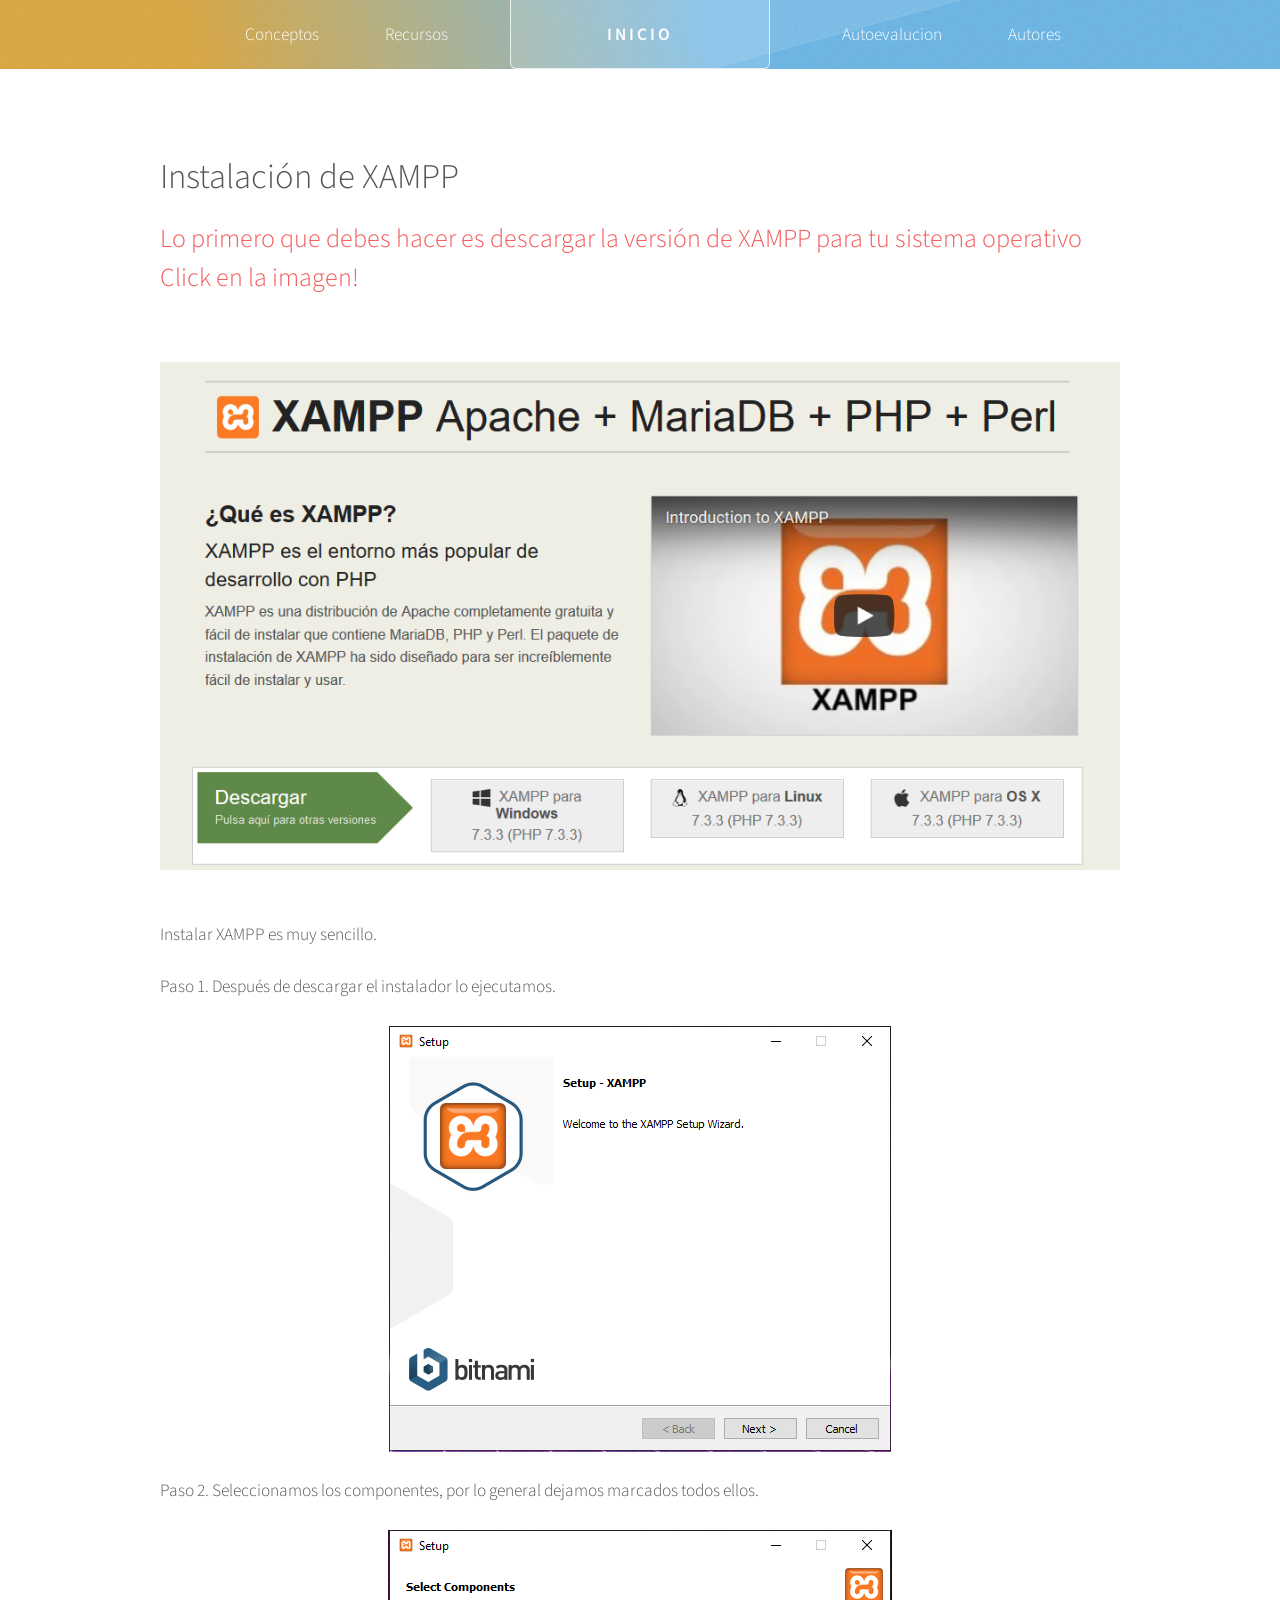
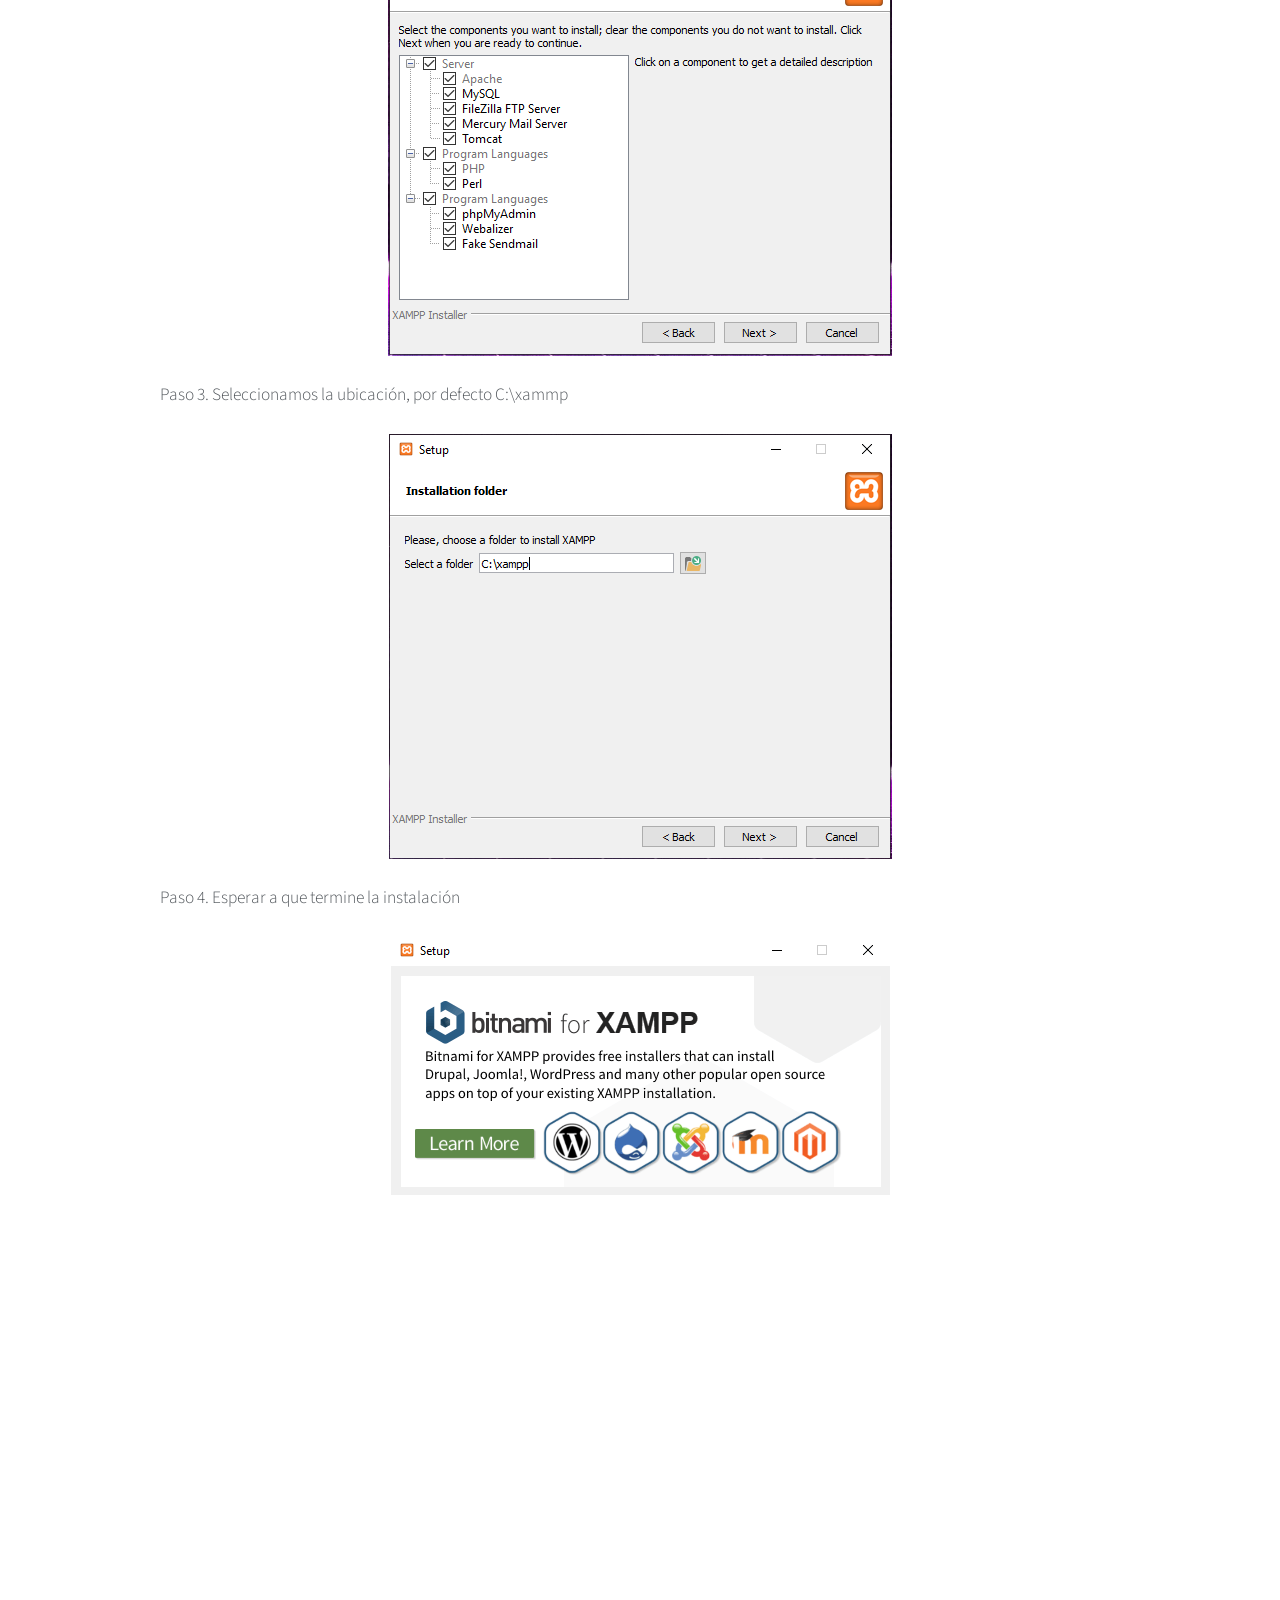
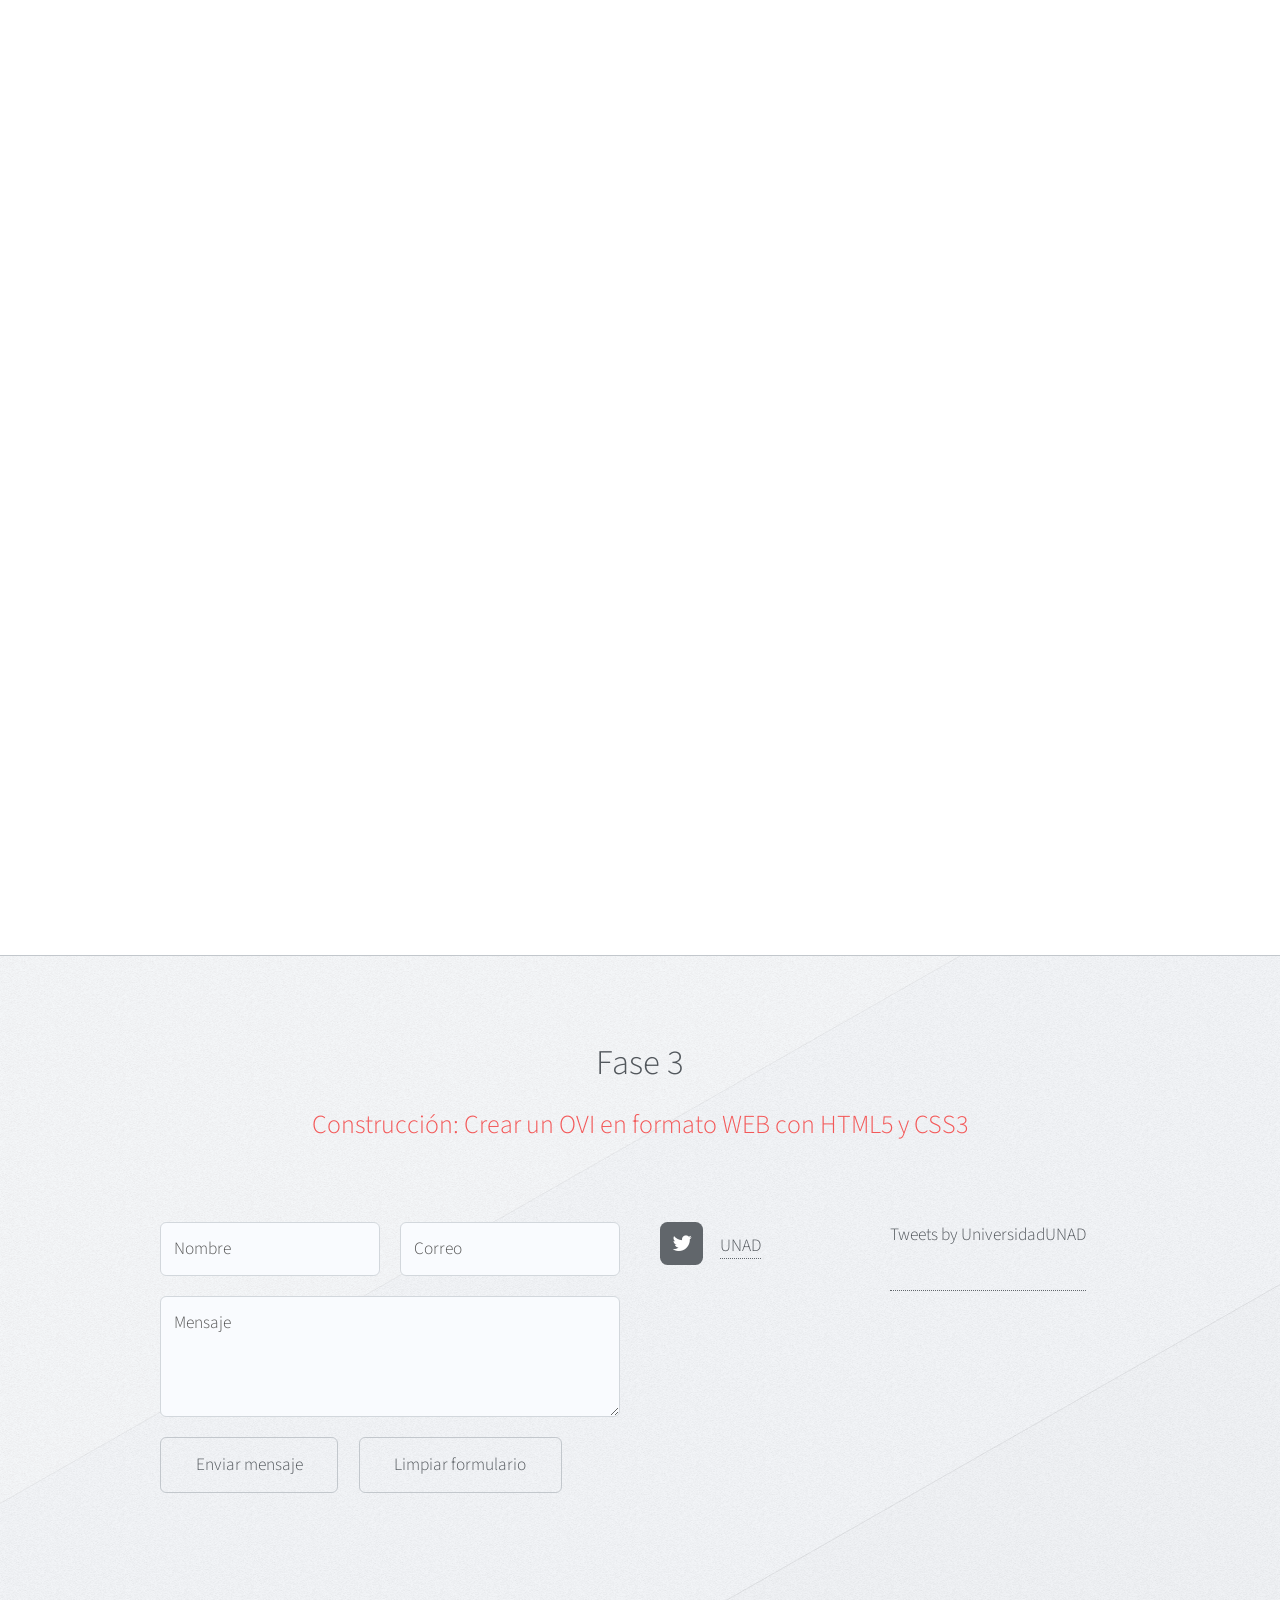
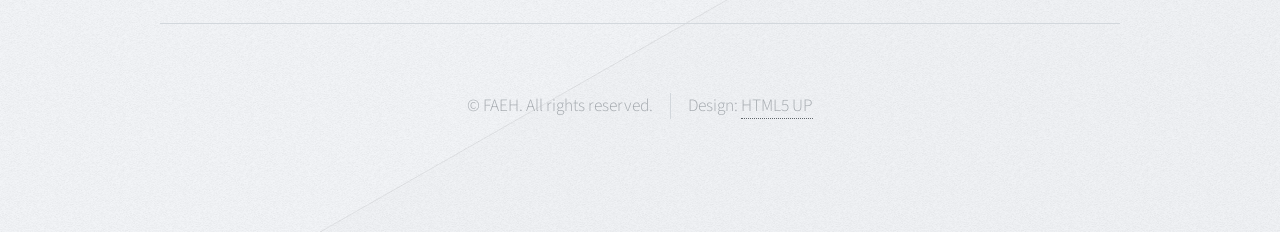
==== actividad1.html @ 6364b1f1 "Initial commit" ====
<!DOCTYPE HTML>
<!--
	Telephasic by HTML5 UP
	html5up.net | @ajlkn
	Free for personal and commercial use under the CCA 3.0 license (html5up.net/license)
-->
<html>
	<head>
		<title>OVI 204035 Programación web 1</title>
		<meta charset="utf-8" />
		<meta name="viewport" content="width=device-width, initial-scale=1, user-scalable=no" />
		<link rel="stylesheet" href="assets/css/main.css" />
	</head>
	<body class="no-sidebar is-preload">
		<div id="page-wrapper">

			<!-- Header -->
				<div id="header-wrapper">
			<div id="header" class="container">

						<!-- Logo -->
							<h1 id="logo"><a href="index.html">INICIO</a></h1>

						<!-- Nav -->
							<nav id="nav">
								<ul>
									<li>
										<a href="#">Conceptos</a>
										<ul>
											<li><a href="git.html">¿Qué es Git?</a></li>
											<li><a href="mysql.html">¿Que es MySQL?</a></li>											
											<li><a href="html5.html">¿Que es HTML5?</a></li>
											<li><a href="xampp.html">¿Que es XAMPP?</a></li>											
											<li><a href="apache.html">¿Que es APACHE?</a></li>
										</ul>
									</li>
									<li>
										<a href="#">Recursos</a>
										<ul>
											<li><a href="actividad1.html">Instalación y prueba de XAMPP</a></li>
											<li><a href="actividad2.html">Crear una base de datos</a></li>
											<li><a href="actividad3.html">Formulario HTML y CRUD</a></li>
										</ul>
									</li>									
									<li class="break">
										<a href="#">Autoevalucion</a>
									</li>							
									<li><a href="autores.html">Autores</a></li>
								</ul>
							</nav>

					</div>
				</div>


			<!-- Main -->
				<div class="wrapper">
					<div class="container" id="main">

						<!-- Content -->
							<article id="content">
								<header>
									<h2>Instalación de XAMPP</h2>
									<p>Lo primero que debes hacer es descargar la versión de XAMPP para tu sistema operativo<br>
									  Click en la imagen!
									</p>
								</header>
								<a target='_blank' href="https://www.apachefriends.org/es/download.html" class="image featured"><img src="images/descargaxampp.png" alt="" /></a>
								<p>Instalar XAMPP es muy sencillo.</p>
								<p>Paso 1. Después de descargar el instalador lo ejecutamos.</p>
								<img style="display:block; margin:auto" src="images/x1.PNG" alt="" /><br>
								<p>Paso 2. Seleccionamos los componentes, por lo general dejamos marcados todos ellos.</p>
								<img style="display:block; margin:auto" src="images/x2.PNG" alt="" /><br>
								<p>Paso 3. Seleccionamos la ubicación, por defecto C:\xammp</p>
								<img style="display:block; margin:auto" src="images/x3.PNG" alt="" /><br>
								<p>Paso 4. Esperar a que termine la instalación</p>
								<img style="display:block; margin:auto" src="images/x4.PNG" alt="" /><br>
								<p>Al terminar la instalación tendremos una consola así</p>
								<img style="display:block; margin:auto" src="images/x5.PNG" alt="" /><br>
								<p>Para poder realizar una prueba, debemos inciar los servicios Apache y MySQL, haciendo clic en el botón star</p>	
								<img style="display:block; margin:auto" src="images/x6.PNG" alt="" /><br>
								<p>En caso de que no inicien los servicios, deberas cambiar los puestos por defecto,
								haz clic <a target='_blank' href="https://www.jsolucioncreativa.com/disenoweb-internet/cambiar-los-puertos-de-apache-y-mysql-en-xampp-correctamente/">AQUI</a> para encontrar una guia!
								</p>
								<p>Cuando ya tengas los servicios iniciados simplemente ve a estas URLs en tu navegador para realizar una prueba...</p>
								<p>Revisa el <a target='_blank' href="http://localhost/dashboard/">Dashboard!</a></p>
								<p>Gestiona MySQL con <a target='_blank' href="http://localhost/phpmyadmin/">phpMyAdmin</a>
								<p>Si puedes entrar a los enlaces correctamente, FELICITACIONES!!! has instalado correctamente XAMPP</p>
								<h2>nos vemos en la <a href="actividad2.html">Actividad 2</a></h2>
																
							</article>				
					</div>
				</div>

			<!-- Footer -->
			<div id="footer-wrapper">
					<div id="footer" class="container">
						<header class="major">
							<h2>Fase 3</h2>
							<p>Construcción: Crear un OVI en formato WEB con HTML5 y CSS3</p>
						</header>
						<div class="row">
							<section class="col-6 col-12-narrower">
								<form method="post" action="#">
									<div class="row gtr-50">
										<div class="col-6 col-12-mobile">
											<input name="name" placeholder="Nombre" type="text" />
										</div>
										<div class="col-6 col-12-mobile">
											<input name="email" placeholder="Correo" type="text" />
										</div>
										<div class="col-12">
											<textarea name="message" placeholder="Mensaje"></textarea>
										</div>
										<div class="col-12">
											<ul class="actions">
												<li><input type="submit" value="Enviar mensaje" /></li>
												<li><input type="reset" value="Limpiar formulario" /></li>
											</ul>
										</div>
									</div>
								</form>
							</section>
							<section class="col-6 col-12-narrower">
								<div class="row gtr-0">
									<ul class="divided icons col-6 col-12-mobile">
										<li class="icon fa-twitter"><a target='_blank' href="https://twitter.com/UniversidadUNAD"><span class="extra">twitter.com/</span>UNAD</a></li>										
									</ul>
								<a class="twitter-timeline" href="https://twitter.com/UniversidadUNAD?ref_src=twsrc%5Etfw" height="300px">Tweets by UniversidadUNAD</a><script async src="https://platform.twitter.com/widgets.js" charset="utf-8"></script> 										
								</div>
							</section>
						</div>
					</div>
					<div id="copyright" class="container">
						<ul class="menu">
							<li>&copy; FAEH. All rights reserved.</li><li>Design: <a href="http://html5up.net">HTML5 UP</a></li>
						</ul>
					</div>
				</div>

		</div>

		<!-- Scripts -->
			<script src="assets/js/jquery.min.js"></script>
			<script src="assets/js/jquery.dropotron.min.js"></script>
			<script src="assets/js/browser.min.js"></script>
			<script src="assets/js/breakpoints.min.js"></script>
			<script src="assets/js/util.js"></script>
			<script src="assets/js/main.js"></script>

	</body>
</html>
---- assets/css/main.css ----
@import url("font-awesome.min.css");
@import url("https://fonts.googleapis.com/css?family=Source+Sans+Pro:300,300italic,400,400italic,600");

/*
	Telephasic by HTML5 UP
	html5up.net | @ajlkn
	Free for personal and commercial use under the CCA 3.0 license (html5up.net/license)
*/

html, body, div, span, applet, object,
iframe, h1, h2, h3, h4, h5, h6, p, blockquote,
pre, a, abbr, acronym, address, big, cite,
code, del, dfn, em, img, ins, kbd, q, s, samp,
small, strike, strong, sub, sup, tt, var, b,
u, i, center, dl, dt, dd, ol, ul, li, fieldset,
form, label, legend, table, caption, tbody,
tfoot, thead, tr, th, td, article, aside,
canvas, details, embed, figure, figcaption,
footer, header, hgroup, menu, nav, output, ruby,
section, summary, time, mark, audio, video {
	margin: 0;
	padding: 0;
	border: 0;
	font-size: 100%;
	font: inherit;
	vertical-align: baseline;}

article, aside, details, figcaption, figure,
footer, header, hgroup, menu, nav, section {
	display: block;}

body {
	line-height: 1;
}

ol, ul {
	list-style: none;
}

blockquote, q {
	quotes: none;
}

	blockquote:before, blockquote:after, q:before, q:after {
		content: '';
		content: none;
	}

table {
	border-collapse: collapse;
	border-spacing: 0;
}

body {
	-webkit-text-size-adjust: none;
}

mark {
	background-color: transparent;
	color: inherit;
}

input::-moz-focus-inner {
	border: 0;
	padding: 0;
}

input, select, textarea {
	-moz-appearance: none;
	-webkit-appearance: none;
	-ms-appearance: none;
	appearance: none;
}

/* Basic */

	@-ms-viewport {
		width: device-width;
	}

	html {
		box-sizing: border-box;
	}

	*, *:before, *:after {
		box-sizing: inherit;
	}

	body {
		background: #f5f7fa;
		font-family: 'Source Sans Pro', sans-serif;
		font-weight: 300;
		color: #52575c;
		line-height: 1.75em;
		font-size: 14pt;
	}

		body.is-preload *, body.is-preload *:before, body.is-preload *:after {
			-moz-animation: none !important;
			-webkit-animation: none !important;
			-ms-animation: none !important;
			animation: none !important;
			-moz-transition: none !important;
			-webkit-transition: none !important;
			-ms-transition: none !important;
			transition: none !important;
		}

	input, textarea, select {
		font-family: 'Source Sans Pro', sans-serif;
		font-weight: 300;
		color: #52575c;
		line-height: 1.75em;
		font-size: 15pt;
	}

	h1, h2, h3, h4, h5, h6 {
		font-weight: 300;
		color: #52575c;
	}

	h1 a, h2 a, h3 a, h4 a, h5 a, h6 a {
		color: inherit;
		text-decoration: none;
	}

	h2 {
		font-size: 2em;
		line-height: 1.25em;
	}

	h3 {
		font-size: 1.5em;
		line-height: 1.5em;
	}

	a {
		-moz-transition: color 0.25s ease-in-out, border-color 0.25s ease-in-out, background-color 0.25s ease-in-out;
		-webkit-transition: color 0.25s ease-in-out, border-color 0.25s ease-in-out, background-color 0.25s ease-in-out;
		-ms-transition: color 0.25s ease-in-out, border-color 0.25s ease-in-out, background-color 0.25s ease-in-out;
		transition: color 0.25s ease-in-out, border-color 0.25s ease-in-out, background-color 0.25s ease-in-out;
		color: inherit;
		text-decoration: none;
		border-bottom: dotted 1px #62676c;
	}

		a:hover {
			color: #f35858;
			border-bottom-color: rgba(255, 255, 255, 0);
		}

	strong, b {
		font-weight: 400;
		color: #42474c;
	}

	em, i {
		font-style: italic;
	}

	sub {
		position: relative;
		top: 0.5em;
		font-size: 0.8em;
	}

	sup {
		position: relative;
		top: -0.5em;
		font-size: 0.8em;
	}

	hr {
		border: 0;
		border-top: solid 1px #c2c7cc;
	}

	blockquote {
		border-left: solid 0.5em #c2c7cc;
		padding: 1em 0 1em 2em;
		font-style: italic;
	}

	p, ul, ol, dl, table {
		margin-bottom: 1.5em;
	}

	br.clear {
		clear: both;
	}

	.features {
		margin-bottom: 1.5em;
	}

	.feature {
		text-align: center;
	}

/* Sections/Article */

	section, article {
		margin-bottom: 3em;
	}

	section > :last-child,
	article > :last-child,
	section:last-child,
	article:last-child {
		margin-bottom: 0;
	}

	.row > section, .row > article {
		margin-bottom: 0;
	}

	header {
		margin-bottom: 1.5em;
	}

		header > p {
			display: block;
			color: #f35858;
			padding: 0.75em 0 1em 0;
			font-size: 1.5em;
			line-height: 1.5em;
		}

		header.major {
			text-align: center;
		}

/* Container */

	.container {
		margin: 0 auto;
		max-width: 100%;
		width: 1200px;
	}

		@media screen and (max-width: 1280px) {

			.container {
				width: 960px;
			}

		}

		@media screen and (max-width: 1080px) {

			.container {
				width: 100%;
			}

		}

		@media screen and (max-width: 820px) {

			.container {
				width: 100%;
			}

		}

		@media screen and (max-width: 736px) {

			.container {
				width: 100%;
			}

		}

		@media screen and (max-width: 480px) {

			.container {
				width: 100%;
			}

		}

/* Row */

	.row {
		display: flex;
		flex-wrap: wrap;
		box-sizing: border-box;
		align-items: stretch;
	}

		.row > * {
			box-sizing: border-box;
		}

		.row.gtr-uniform > * > :last-child {
			margin-bottom: 0;
		}

		.row.aln-left {
			justify-content: flex-start;
		}

		.row.aln-center {
			justify-content: center;
		}

		.row.aln-right {
			justify-content: flex-end;
		}

		.row.aln-top {
			align-items: flex-start;
		}

		.row.aln-middle {
			align-items: center;
		}

		.row.aln-bottom {
			align-items: flex-end;
		}

		.row > .imp {
			order: -1;
		}

		.row > .col-1 {
			width: 8.3333333333%;
		}

		.row > .off-1 {
			margin-left: 8.3333333333%;
		}

		.row > .col-2 {
			width: 16.6666666667%;
		}

		.row > .off-2 {
			margin-left: 16.6666666667%;
		}

		.row > .col-3 {
			width: 25%;
		}

		.row > .off-3 {
			margin-left: 25%;
		}

		.row > .col-4 {
			width: 33.3333333333%;
		}

		.row > .off-4 {
			margin-left: 33.3333333333%;
		}

		.row > .col-5 {
			width: 41.6666666667%;
		}

		.row > .off-5 {
			margin-left: 41.6666666667%;
		}

		.row > .col-6 {
			width: 50%;
		}

		.row > .off-6 {
			margin-left: 50%;
		}

		.row > .col-7 {
			width: 58.3333333333%;
		}

		.row > .off-7 {
			margin-left: 58.3333333333%;
		}

		.row > .col-8 {
			width: 66.6666666667%;
		}

		.row > .off-8 {
			margin-left: 66.6666666667%;
		}

		.row > .col-9 {
			width: 75%;
		}

		.row > .off-9 {
			margin-left: 75%;
		}

		.row > .col-10 {
			width: 83.3333333333%;
		}

		.row > .off-10 {
			margin-left: 83.3333333333%;
		}

		.row > .col-11 {
			width: 91.6666666667%;
		}

		.row > .off-11 {
			margin-left: 91.6666666667%;
		}

		.row > .col-12 {
			width: 100%;
		}

		.row > .off-12 {
			margin-left: 100%;
		}

		.row.gtr-0 {
			margin-top: 0px;
			margin-left: 0px;
		}

			.row.gtr-0 > * {
				padding: 0px 0 0 0px;
			}

			.row.gtr-0.gtr-uniform {
				margin-top: 0px;
			}

				.row.gtr-0.gtr-uniform > * {
					padding-top: 0px;
				}

		.row.gtr-25 {
			margin-top: -12.5px;
			margin-left: -12.5px;
		}

			.row.gtr-25 > * {
				padding: 12.5px 0 0 12.5px;
			}

			.row.gtr-25.gtr-uniform {
				margin-top: -12.5px;
			}

				.row.gtr-25.gtr-uniform > * {
					padding-top: 12.5px;
				}

		.row.gtr-50 {
			margin-top: -25px;
			margin-left: -25px;
		}

			.row.gtr-50 > * {
				padding: 25px 0 0 25px;
			}

			.row.gtr-50.gtr-uniform {
				margin-top: -25px;
			}

				.row.gtr-50.gtr-uniform > * {
					padding-top: 25px;
				}

		.row {
			margin-top: -50px;
			margin-left: -50px;
		}

			.row > * {
				padding: 50px 0 0 50px;
			}

			.row.gtr-uniform {
				margin-top: -50px;
			}

				.row.gtr-uniform > * {
					padding-top: 50px;
				}

		.row.gtr-150 {
			margin-top: -75px;
			margin-left: -75px;
		}

			.row.gtr-150 > * {
				padding: 75px 0 0 75px;
			}

			.row.gtr-150.gtr-uniform {
				margin-top: -75px;
			}

				.row.gtr-150.gtr-uniform > * {
					padding-top: 75px;
				}

		.row.gtr-200 {
			margin-top: -100px;
			margin-left: -100px;
		}

			.row.gtr-200 > * {
				padding: 100px 0 0 100px;
			}

			.row.gtr-200.gtr-uniform {
				margin-top: -100px;
			}

				.row.gtr-200.gtr-uniform > * {
					padding-top: 100px;
				}

		@media screen and (max-width: 1280px) {

			.row {
				display: flex;
				flex-wrap: wrap;
				box-sizing: border-box;
				align-items: stretch;
			}

				.row > * {
					box-sizing: border-box;
				}

				.row.gtr-uniform > * > :last-child {
					margin-bottom: 0;
				}

				.row.aln-left {
					justify-content: flex-start;
				}

				.row.aln-center {
					justify-content: center;
				}

				.row.aln-right {
					justify-content: flex-end;
				}

				.row.aln-top {
					align-items: flex-start;
				}

				.row.aln-middle {
					align-items: center;
				}

				.row.aln-bottom {
					align-items: flex-end;
				}

				.row > .imp-normal {
					order: -1;
				}

				.row > .col-1-normal {
					width: 8.3333333333%;
				}

				.row > .off-1-normal {
					margin-left: 8.3333333333%;
				}

				.row > .col-2-normal {
					width: 16.6666666667%;
				}

				.row > .off-2-normal {
					margin-left: 16.6666666667%;
				}

				.row > .col-3-normal {
					width: 25%;
				}

				.row > .off-3-normal {
					margin-left: 25%;
				}

				.row > .col-4-normal {
					width: 33.3333333333%;
				}

				.row > .off-4-normal {
					margin-left: 33.3333333333%;
				}

				.row > .col-5-normal {
					width: 41.6666666667%;
				}

				.row > .off-5-normal {
					margin-left: 41.6666666667%;
				}

				.row > .col-6-normal {
					width: 50%;
				}

				.row > .off-6-normal {
					margin-left: 50%;
				}

				.row > .col-7-normal {
					width: 58.3333333333%;
				}

				.row > .off-7-normal {
					margin-left: 58.3333333333%;
				}

				.row > .col-8-normal {
					width: 66.6666666667%;
				}

				.row > .off-8-normal {
					margin-left: 66.6666666667%;
				}

				.row > .col-9-normal {
					width: 75%;
				}

				.row > .off-9-normal {
					margin-left: 75%;
				}

				.row > .col-10-normal {
					width: 83.3333333333%;
				}

				.row > .off-10-normal {
					margin-left: 83.3333333333%;
				}

				.row > .col-11-normal {
					width: 91.6666666667%;
				}

				.row > .off-11-normal {
					margin-left: 91.6666666667%;
				}

				.row > .col-12-normal {
					width: 100%;
				}

				.row > .off-12-normal {
					margin-left: 100%;
				}

				.row.gtr-0 {
					margin-top: 0px;
					margin-left: 0px;
				}

					.row.gtr-0 > * {
						padding: 0px 0 0 0px;
					}

					.row.gtr-0.gtr-uniform {
						margin-top: 0px;
					}

						.row.gtr-0.gtr-uniform > * {
							padding-top: 0px;
						}

				.row.gtr-25 {
					margin-top: -10px;
					margin-left: -10px;
				}

					.row.gtr-25 > * {
						padding: 10px 0 0 10px;
					}

					.row.gtr-25.gtr-uniform {
						margin-top: -10px;
					}

						.row.gtr-25.gtr-uniform > * {
							padding-top: 10px;
						}

				.row.gtr-50 {
					margin-top: -20px;
					margin-left: -20px;
				}

					.row.gtr-50 > * {
						padding: 20px 0 0 20px;
					}

					.row.gtr-50.gtr-uniform {
						margin-top: -20px;
					}

						.row.gtr-50.gtr-uniform > * {
							padding-top: 20px;
						}

				.row {
					margin-top: -40px;
					margin-left: -40px;
				}

					.row > * {
						padding: 40px 0 0 40px;
					}

					.row.gtr-uniform {
						margin-top: -40px;
					}

						.row.gtr-uniform > * {
							padding-top: 40px;
						}

				.row.gtr-150 {
					margin-top: -60px;
					margin-left: -60px;
				}

					.row.gtr-150 > * {
						padding: 60px 0 0 60px;
					}

					.row.gtr-150.gtr-uniform {
						margin-top: -60px;
					}

						.row.gtr-150.gtr-uniform > * {
							padding-top: 60px;
						}

				.row.gtr-200 {
					margin-top: -80px;
					margin-left: -80px;
				}

					.row.gtr-200 > * {
						padding: 80px 0 0 80px;
					}

					.row.gtr-200.gtr-uniform {
						margin-top: -80px;
					}

						.row.gtr-200.gtr-uniform > * {
							padding-top: 80px;
						}

		}

		@media screen and (max-width: 1080px) {

			.row {
				display: flex;
				flex-wrap: wrap;
				box-sizing: border-box;
				align-items: stretch;
			}

				.row > * {
					box-sizing: border-box;
				}

				.row.gtr-uniform > * > :last-child {
					margin-bottom: 0;
				}

				.row.aln-left {
					justify-content: flex-start;
				}

				.row.aln-center {
					justify-content: center;
				}

				.row.aln-right {
					justify-content: flex-end;
				}

				.row.aln-top {
					align-items: flex-start;
				}

				.row.aln-middle {
					align-items: center;
				}

				.row.aln-bottom {
					align-items: flex-end;
				}

				.row > .imp-narrow {
					order: -1;
				}

				.row > .col-1-narrow {
					width: 8.3333333333%;
				}

				.row > .off-1-narrow {
					margin-left: 8.3333333333%;
				}

				.row > .col-2-narrow {
					width: 16.6666666667%;
				}

				.row > .off-2-narrow {
					margin-left: 16.6666666667%;
				}

				.row > .col-3-narrow {
					width: 25%;
				}

				.row > .off-3-narrow {
					margin-left: 25%;
				}

				.row > .col-4-narrow {
					width: 33.3333333333%;
				}

				.row > .off-4-narrow {
					margin-left: 33.3333333333%;
				}

				.row > .col-5-narrow {
					width: 41.6666666667%;
				}

				.row > .off-5-narrow {
					margin-left: 41.6666666667%;
				}

				.row > .col-6-narrow {
					width: 50%;
				}

				.row > .off-6-narrow {
					margin-left: 50%;
				}

				.row > .col-7-narrow {
					width: 58.3333333333%;
				}

				.row > .off-7-narrow {
					margin-left: 58.3333333333%;
				}

				.row > .col-8-narrow {
					width: 66.6666666667%;
				}

				.row > .off-8-narrow {
					margin-left: 66.6666666667%;
				}

				.row > .col-9-narrow {
					width: 75%;
				}

				.row > .off-9-narrow {
					margin-left: 75%;
				}

				.row > .col-10-narrow {
					width: 83.3333333333%;
				}

				.row > .off-10-narrow {
					margin-left: 83.3333333333%;
				}

				.row > .col-11-narrow {
					width: 91.6666666667%;
				}

				.row > .off-11-narrow {
					margin-left: 91.6666666667%;
				}

				.row > .col-12-narrow {
					width: 100%;
				}

				.row > .off-12-narrow {
					margin-left: 100%;
				}

				.row.gtr-0 {
					margin-top: 0px;
					margin-left: 0px;
				}

					.row.gtr-0 > * {
						padding: 0px 0 0 0px;
					}

					.row.gtr-0.gtr-uniform {
						margin-top: 0px;
					}

						.row.gtr-0.gtr-uniform > * {
							padding-top: 0px;
						}

				.row.gtr-25 {
					margin-top: -10px;
					margin-left: -10px;
				}

					.row.gtr-25 > * {
						padding: 10px 0 0 10px;
					}

					.row.gtr-25.gtr-uniform {
						margin-top: -10px;
					}

						.row.gtr-25.gtr-uniform > * {
							padding-top: 10px;
						}

				.row.gtr-50 {
					margin-top: -20px;
					margin-left: -20px;
				}

					.row.gtr-50 > * {
						padding: 20px 0 0 20px;
					}

					.row.gtr-50.gtr-uniform {
						margin-top: -20px;
					}

						.row.gtr-50.gtr-uniform > * {
							padding-top: 20px;
						}

				.row {
					margin-top: -40px;
					margin-left: -40px;
				}

					.row > * {
						padding: 40px 0 0 40px;
					}

					.row.gtr-uniform {
						margin-top: -40px;
					}

						.row.gtr-uniform > * {
							padding-top: 40px;
						}

				.row.gtr-150 {
					margin-top: -60px;
					margin-left: -60px;
				}

					.row.gtr-150 > * {
						padding: 60px 0 0 60px;
					}

					.row.gtr-150.gtr-uniform {
						margin-top: -60px;
					}

						.row.gtr-150.gtr-uniform > * {
							padding-top: 60px;
						}

				.row.gtr-200 {
					margin-top: -80px;
					margin-left: -80px;
				}

					.row.gtr-200 > * {
						padding: 80px 0 0 80px;
					}

					.row.gtr-200.gtr-uniform {
						margin-top: -80px;
					}

						.row.gtr-200.gtr-uniform > * {
							padding-top: 80px;
						}

		}

		@media screen and (max-width: 820px) {

			.row {
				display: flex;
				flex-wrap: wrap;
				box-sizing: border-box;
				align-items: stretch;
			}

				.row > * {
					box-sizing: border-box;
				}

				.row.gtr-uniform > * > :last-child {
					margin-bottom: 0;
				}

				.row.aln-left {
					justify-content: flex-start;
				}

				.row.aln-center {
					justify-content: center;
				}

				.row.aln-right {
					justify-content: flex-end;
				}

				.row.aln-top {
					align-items: flex-start;
				}

				.row.aln-middle {
					align-items: center;
				}

				.row.aln-bottom {
					align-items: flex-end;
				}

				.row > .imp-narrower {
					order: -1;
				}

				.row > .col-1-narrower {
					width: 8.3333333333%;
				}

				.row > .off-1-narrower {
					margin-left: 8.3333333333%;
				}

				.row > .col-2-narrower {
					width: 16.6666666667%;
				}

				.row > .off-2-narrower {
					margin-left: 16.6666666667%;
				}

				.row > .col-3-narrower {
					width: 25%;
				}

				.row > .off-3-narrower {
					margin-left: 25%;
				}

				.row > .col-4-narrower {
					width: 33.3333333333%;
				}

				.row > .off-4-narrower {
					margin-left: 33.3333333333%;
				}

				.row > .col-5-narrower {
					width: 41.6666666667%;
				}

				.row > .off-5-narrower {
					margin-left: 41.6666666667%;
				}

				.row > .col-6-narrower {
					width: 50%;
				}

				.row > .off-6-narrower {
					margin-left: 50%;
				}

				.row > .col-7-narrower {
					width: 58.3333333333%;
				}

				.row > .off-7-narrower {
					margin-left: 58.3333333333%;
				}

				.row > .col-8-narrower {
					width: 66.6666666667%;
				}

				.row > .off-8-narrower {
					margin-left: 66.6666666667%;
				}

				.row > .col-9-narrower {
					width: 75%;
				}

				.row > .off-9-narrower {
					margin-left: 75%;
				}

				.row > .col-10-narrower {
					width: 83.3333333333%;
				}

				.row > .off-10-narrower {
					margin-left: 83.3333333333%;
				}

				.row > .col-11-narrower {
					width: 91.6666666667%;
				}

				.row > .off-11-narrower {
					margin-left: 91.6666666667%;
				}

				.row > .col-12-narrower {
					width: 100%;
				}

				.row > .off-12-narrower {
					margin-left: 100%;
				}

				.row.gtr-0 {
					margin-top: 0px;
					margin-left: 0px;
				}

					.row.gtr-0 > * {
						padding: 0px 0 0 0px;
					}

					.row.gtr-0.gtr-uniform {
						margin-top: 0px;
					}

						.row.gtr-0.gtr-uniform > * {
							padding-top: 0px;
						}

				.row.gtr-25 {
					margin-top: -7.5px;
					margin-left: -7.5px;
				}

					.row.gtr-25 > * {
						padding: 7.5px 0 0 7.5px;
					}

					.row.gtr-25.gtr-uniform {
						margin-top: -7.5px;
					}

						.row.gtr-25.gtr-uniform > * {
							padding-top: 7.5px;
						}

				.row.gtr-50 {
					margin-top: -15px;
					margin-left: -15px;
				}

					.row.gtr-50 > * {
						padding: 15px 0 0 15px;
					}

					.row.gtr-50.gtr-uniform {
						margin-top: -15px;
					}

						.row.gtr-50.gtr-uniform > * {
							padding-top: 15px;
						}

				.row {
					margin-top: -30px;
					margin-left: -30px;
				}

					.row > * {
						padding: 30px 0 0 30px;
					}

					.row.gtr-uniform {
						margin-top: -30px;
					}

						.row.gtr-uniform > * {
							padding-top: 30px;
						}

				.row.gtr-150 {
					margin-top: -45px;
					margin-left: -45px;
				}

					.row.gtr-150 > * {
						padding: 45px 0 0 45px;
					}

					.row.gtr-150.gtr-uniform {
						margin-top: -45px;
					}

						.row.gtr-150.gtr-uniform > * {
							padding-top: 45px;
						}

				.row.gtr-200 {
					margin-top: -60px;
					margin-left: -60px;
				}

					.row.gtr-200 > * {
						padding: 60px 0 0 60px;
					}

					.row.gtr-200.gtr-uniform {
						margin-top: -60px;
					}

						.row.gtr-200.gtr-uniform > * {
							padding-top: 60px;
						}

		}

		@media screen and (max-width: 736px) {

			.row {
				display: flex;
				flex-wrap: wrap;
				box-sizing: border-box;
				align-items: stretch;
			}

				.row > * {
					box-sizing: border-box;
				}

				.row.gtr-uniform > * > :last-child {
					margin-bottom: 0;
				}

				.row.aln-left {
					justify-content: flex-start;
				}

				.row.aln-center {
					justify-content: center;
				}

				.row.aln-right {
					justify-content: flex-end;
				}

				.row.aln-top {
					align-items: flex-start;
				}

				.row.aln-middle {
					align-items: center;
				}

				.row.aln-bottom {
					align-items: flex-end;
				}

				.row > .imp-mobile {
					order: -1;
				}

				.row > .col-1-mobile {
					width: 8.3333333333%;
				}

				.row > .off-1-mobile {
					margin-left: 8.3333333333%;
				}

				.row > .col-2-mobile {
					width: 16.6666666667%;
				}

				.row > .off-2-mobile {
					margin-left: 16.6666666667%;
				}

				.row > .col-3-mobile {
					width: 25%;
				}

				.row > .off-3-mobile {
					margin-left: 25%;
				}

				.row > .col-4-mobile {
					width: 33.3333333333%;
				}

				.row > .off-4-mobile {
					margin-left: 33.3333333333%;
				}

				.row > .col-5-mobile {
					width: 41.6666666667%;
				}

				.row > .off-5-mobile {
					margin-left: 41.6666666667%;
				}

				.row > .col-6-mobile {
					width: 50%;
				}

				.row > .off-6-mobile {
					margin-left: 50%;
				}

				.row > .col-7-mobile {
					width: 58.3333333333%;
				}

				.row > .off-7-mobile {
					margin-left: 58.3333333333%;
				}

				.row > .col-8-mobile {
					width: 66.6666666667%;
				}

				.row > .off-8-mobile {
					margin-left: 66.6666666667%;
				}

				.row > .col-9-mobile {
					width: 75%;
				}

				.row > .off-9-mobile {
					margin-left: 75%;
				}

				.row > .col-10-mobile {
					width: 83.3333333333%;
				}

				.row > .off-10-mobile {
					margin-left: 83.3333333333%;
				}

				.row > .col-11-mobile {
					width: 91.6666666667%;
				}

				.row > .off-11-mobile {
					margin-left: 91.6666666667%;
				}

				.row > .col-12-mobile {
					width: 100%;
				}

				.row > .off-12-mobile {
					margin-left: 100%;
				}

				.row.gtr-0 {
					margin-top: 0px;
					margin-left: 0px;
				}

					.row.gtr-0 > * {
						padding: 0px 0 0 0px;
					}

					.row.gtr-0.gtr-uniform {
						margin-top: 0px;
					}

						.row.gtr-0.gtr-uniform > * {
							padding-top: 0px;
						}

				.row.gtr-25 {
					margin-top: -5px;
					margin-left: -5px;
				}

					.row.gtr-25 > * {
						padding: 5px 0 0 5px;
					}

					.row.gtr-25.gtr-uniform {
						margin-top: -5px;
					}

						.row.gtr-25.gtr-uniform > * {
							padding-top: 5px;
						}

				.row.gtr-50 {
					margin-top: -10px;
					margin-left: -10px;
				}

					.row.gtr-50 > * {
						padding: 10px 0 0 10px;
					}

					.row.gtr-50.gtr-uniform {
						margin-top: -10px;
					}

						.row.gtr-50.gtr-uniform > * {
							padding-top: 10px;
						}

				.row {
					margin-top: -20px;
					margin-left: -20px;
				}

					.row > * {
						padding: 20px 0 0 20px;
					}

					.row.gtr-uniform {
						margin-top: -20px;
					}

						.row.gtr-uniform > * {
							padding-top: 20px;
						}

				.row.gtr-150 {
					margin-top: -30px;
					margin-left: -30px;
				}

					.row.gtr-150 > * {
						padding: 30px 0 0 30px;
					}

					.row.gtr-150.gtr-uniform {
						margin-top: -30px;
					}

						.row.gtr-150.gtr-uniform > * {
							padding-top: 30px;
						}

				.row.gtr-200 {
					margin-top: -40px;
					margin-left: -40px;
				}

					.row.gtr-200 > * {
						padding: 40px 0 0 40px;
					}

					.row.gtr-200.gtr-uniform {
						margin-top: -40px;
					}

						.row.gtr-200.gtr-uniform > * {
							padding-top: 40px;
						}

		}

		@media screen and (max-width: 480px) {

			.row {
				display: flex;
				flex-wrap: wrap;
				box-sizing: border-box;
				align-items: stretch;
			}

				.row > * {
					box-sizing: border-box;
				}

				.row.gtr-uniform > * > :last-child {
					margin-bottom: 0;
				}

				.row.aln-left {
					justify-content: flex-start;
				}

				.row.aln-center {
					justify-content: center;
				}

				.row.aln-right {
					justify-content: flex-end;
				}

				.row.aln-top {
					align-items: flex-start;
				}

				.row.aln-middle {
					align-items: center;
				}

				.row.aln-bottom {
					align-items: flex-end;
				}

				.row > .imp-mobilep {
					order: -1;
				}

				.row > .col-1-mobilep {
					width: 8.3333333333%;
				}

				.row > .off-1-mobilep {
					margin-left: 8.3333333333%;
				}

				.row > .col-2-mobilep {
					width: 16.6666666667%;
				}

				.row > .off-2-mobilep {
					margin-left: 16.6666666667%;
				}

				.row > .col-3-mobilep {
					width: 25%;
				}

				.row > .off-3-mobilep {
					margin-left: 25%;
				}

				.row > .col-4-mobilep {
					width: 33.3333333333%;
				}

				.row > .off-4-mobilep {
					margin-left: 33.3333333333%;
				}

				.row > .col-5-mobilep {
					width: 41.6666666667%;
				}

				.row > .off-5-mobilep {
					margin-left: 41.6666666667%;
				}

				.row > .col-6-mobilep {
					width: 50%;
				}

				.row > .off-6-mobilep {
					margin-left: 50%;
				}

				.row > .col-7-mobilep {
					width: 58.3333333333%;
				}

				.row > .off-7-mobilep {
					margin-left: 58.3333333333%;
				}

				.row > .col-8-mobilep {
					width: 66.6666666667%;
				}

				.row > .off-8-mobilep {
					margin-left: 66.6666666667%;
				}

				.row > .col-9-mobilep {
					width: 75%;
				}

				.row > .off-9-mobilep {
					margin-left: 75%;
				}

				.row > .col-10-mobilep {
					width: 83.3333333333%;
				}

				.row > .off-10-mobilep {
					margin-left: 83.3333333333%;
				}

				.row > .col-11-mobilep {
					width: 91.6666666667%;
				}

				.row > .off-11-mobilep {
					margin-left: 91.6666666667%;
				}

				.row > .col-12-mobilep {
					width: 100%;
				}

				.row > .off-12-mobilep {
					margin-left: 100%;
				}

				.row.gtr-0 {
					margin-top: 0px;
					margin-left: 0px;
				}

					.row.gtr-0 > * {
						padding: 0px 0 0 0px;
					}

					.row.gtr-0.gtr-uniform {
						margin-top: 0px;
					}

						.row.gtr-0.gtr-uniform > * {
							padding-top: 0px;
						}

				.row.gtr-25 {
					margin-top: -5px;
					margin-left: -5px;
				}

					.row.gtr-25 > * {
						padding: 5px 0 0 5px;
					}

					.row.gtr-25.gtr-uniform {
						margin-top: -5px;
					}

						.row.gtr-25.gtr-uniform > * {
							padding-top: 5px;
						}

				.row.gtr-50 {
					margin-top: -10px;
					margin-left: -10px;
				}

					.row.gtr-50 > * {
						padding: 10px 0 0 10px;
					}

					.row.gtr-50.gtr-uniform {
						margin-top: -10px;
					}

						.row.gtr-50.gtr-uniform > * {
							padding-top: 10px;
						}

				.row {
					margin-top: -20px;
					margin-left: -20px;
				}

					.row > * {
						padding: 20px 0 0 20px;
					}

					.row.gtr-uniform {
						margin-top: -20px;
					}

						.row.gtr-uniform > * {
							padding-top: 20px;
						}

				.row.gtr-150 {
					margin-top: -30px;
					margin-left: -30px;
				}

					.row.gtr-150 > * {
						padding: 30px 0 0 30px;
					}

					.row.gtr-150.gtr-uniform {
						margin-top: -30px;
					}

						.row.gtr-150.gtr-uniform > * {
							padding-top: 30px;
						}

				.row.gtr-200 {
					margin-top: -40px;
					margin-left: -40px;
				}

					.row.gtr-200 > * {
						padding: 40px 0 0 40px;
					}

					.row.gtr-200.gtr-uniform {
						margin-top: -40px;
					}

						.row.gtr-200.gtr-uniform > * {
							padding-top: 40px;
						}

		}

/* Image */

	.image {
		-moz-transition: opacity 0.25s ease-in-out;
		-webkit-transition: opacity 0.25s ease-in-out;
		-ms-transition: opacity 0.25s ease-in-out;
		transition: opacity 0.25s ease-in-out;
		display: inline-block;
		outline: 0;
		border: 0;
	}

		.image img {
			display: block;
			width: 100%;
		}

		.image.fit {
			display: block;
			width: 100%;
		}

		.image.featured {
			display: block;
			width: 100%;
			margin: 0 0 3em 0;
		}

		.image.left {
			float: left;
			margin: 0 2em 2em 0;
		}

		.image.centered {
			display: block;
			margin: 0 0 3em 0;
		}

			.image.centered img {
				margin: 0 auto;
				width: auto;
			}

	a.image:hover {
		opacity: 0.85;
	}

/* List */

	ul {
		list-style: disc;
		padding-left: 1em;
	}

		ul li {
			padding-left: 0.5em;
		}

	ol {
		list-style: decimal;
		padding-left: 1.25em;
	}

		ol li {
			padding-left: 0.25em;
		}

/* Actions */

	ul.actions {
		padding-top: 1em;
		list-style: none;
		padding-left: 0;
	}

		ul.actions.major {
			text-align: center;
		}

		ul.actions li {
			display: inline-block;
			margin-left: 1em;
			padding-left: 0;
		}

			ul.actions li:first-child {
				margin-left: 0;
			}

/* Divided */

	ul.divided {
		list-style: none;
		padding-left: 0;
	}

		ul.divided li {
			border-top: solid 1px #d2d7dc;
			padding-top: 2em;
			margin-top: 2em;
			padding-left: 0;
		}

			ul.divided li:first-child {
				padding-top: 0;
				margin-top: 0;
				border-top: 0;
			}

/* Icons */

	ul.icons {
		list-style: none;
		padding-left: 0;
	}

		ul.icons li {
			padding-left: 0;
		}

			ul.icons li:before {
				display: inline-block;
				color: #fff;
				background: #61666b;
				width: 2em;
				height: 2em;
				border-radius: 0.35em;
				text-align: center;
				line-height: 2em;
				margin-right: 0.75em;
			}

/* Menu */

	ul.menu {
		list-style: none;
		padding-left: 0;
	}

		ul.menu li {
			display: inline-block;
			border-left: solid 1px #d2d7dc;
			padding-left: 1em;
			margin-left: 1em;
		}

			ul.menu li:first-child {
				border-left: 0;
				padding-left: 0;
				margin-left: 0;
			}

/* Form */

	form .actions {
		padding-top: 0;
	}

	form label {
		display: block;
		font-weight: 300;
		color: #52575c;
		margin: 0 0 0.5em 0;
	}

	form input[type="text"],
	form input[type="email"],
	form input[type="password"],
	form select,
	form textarea {
		-moz-transition: background-color 0.25s ease-in-out;
		-webkit-transition: background-color 0.25s ease-in-out;
		-ms-transition: background-color 0.25s ease-in-out;
		transition: background-color 0.25s ease-in-out;
		-webkit-appearance: none;
		display: block;
		background: #f9fbfe;
		border: solid 1px #d2d7dc;
		border-radius: 0.35em;
		width: 100%;
		line-height: 1.5em;
		padding: 0.75em;
	}

		form input[type="text"]:focus,
		form input[type="email"]:focus,
		form input[type="password"]:focus,
		form select:focus,
		form textarea:focus {
			background: #fff;
		}

	form textarea {
		min-height: 7em;
	}

	form ::-webkit-input-placeholder {
		color: #555 !important;
	}

	form :-moz-placeholder {
		color: #555 !important;
	}

	form ::-moz-placeholder {
		color: #555 !important;
	}

	form :-ms-input-placeholder {
		color: #555 !important;
	}

	form ::-moz-focus-inner {
		border: 0;
	}

/* Table */

	table {
		width: 100%;
	}

		table.default {
			width: 100%;
		}

			table.default tbody tr {
				border-top: solid 1px #D2D7DC;
			}

				table.default tbody tr:nth-child(2n+1) {
					background: #f9fbfe;
				}

			table.default td {
				padding: 0.5em 1em 0.5em 1em;
			}

			table.default th {
				text-align: left;
				font-weight: 400;
				padding: 0.5em 1em 0.5em 1em;
			}

			table.default tfoot {
				border-top: solid 1px #D2D7DC;
			}

/* Button */

	input[type="button"],
	input[type="submit"],
	input[type="reset"],
	button,
	.button {
		-moz-transition: color 0.25s ease-in-out, border-color 0.25s ease-in-out, background-color 0.25s ease-in-out;
		-webkit-transition: color 0.25s ease-in-out, border-color 0.25s ease-in-out, background-color 0.25s ease-in-out;
		-ms-transition: color 0.25s ease-in-out, border-color 0.25s ease-in-out, background-color 0.25s ease-in-out;
		transition: color 0.25s ease-in-out, border-color 0.25s ease-in-out, background-color 0.25s ease-in-out;
		display: inline-block;
		color: inherit;
		background: none;
		text-decoration: none;
		border: solid 1px #c2c7cc;
		border-radius: 0.35em;
		padding: 0.8em 2em 0.8em 2em;
		cursor: pointer;
		outline: 0;
	}

		input[type="button"]:hover,
		input[type="submit"]:hover,
		input[type="reset"]:hover,
		button:hover,
		.button:hover {
			color: #f35858;
			border-color: rgba(243, 88, 88, 0.5);
		}

/* Icons */

	.icon {
		text-decoration: none;
	}

		.icon:before {
			display: inline-block;
			font-family: FontAwesome;
			font-size: 1.25em;
			text-decoration: none;
			font-style: normal;
			font-weight: normal;
			line-height: 1;
			-webkit-font-smoothing: antialiased;
			-moz-osx-font-smoothing: grayscale;
		}

		.icon > .label {
			display: none;
		}

/* Wrappers */

	.wrapper {
		position: relative;
		background: #fff;
		overflow-x: hidden;
		padding: 6em 0 6em 0;
	}

	.image-wrapper {
		position: relative;
	}

		.image-wrapper .image {
			position: relative;
			z-index: 2;
		}

		.image-wrapper.first:before {
			content: '';
			display: block;
			width: 2000%;
			height: 100%;
			position: absolute;
			left: -1000%;
			top: 0;
			z-index: 1;
			box-shadow: inset 0px 0px 0px 1px #e8e8e8;
			background: #f6f8fb url("images/image-wrapper.svg");
		}

	#header-wrapper {
		position: relative;
		padding: 4em 0 2em 0;
		background-image: url("images/header.svg");
		background-image: url("images/overlay.png"), url("images/header.svg"), -moz-linear-gradient(75deg, #DAA232 15%, #71BAE9 55%);
		background-image: url("images/overlay.png"), url("images/header.svg"), -webkit-linear-gradient(75deg, #DAA232 15%, #71BAE9 55%);
		background-image: url("images/overlay.png"), url("images/header.svg"), -ms-linear-gradient(75deg, #DAA232 15%, #71BAE9 55%);
		background-image: url("images/overlay.png"), url("images/header.svg"), linear-gradient(75deg, #DAA232 15%, #71BAE9 55%);
		background-color: #f08c89;
		background-size: 100% 620%;
		background-size: 128px 128px, 100% 620%, auto;
		background-repeat: repeat, no-repeat, no-repeat;
	}

	.homepage #header-wrapper {
		padding: 10em 0 6em 0;
		background-size: 128px 128px, 100% 100%, auto;
	}

	#promo-wrapper {
		position: relative;
		background-image: url("images/overlay.png"), url("../../images/promo.jpg");
		background-size: 192px 192px, cover;
		background-position: top left, center center;
		color: #fff;
		text-align: center;
		padding: 6em 0 6em 0;
	}

	#footer-wrapper {
		-webkit-transform: translate3d(0, 0, 0);
		position: relative;
		border-top: solid 1px #c2c7cc;
		padding: 6em 0 6em 0;
		background-image: url("images/overlay.png"), url("images/footer.svg");
		background-size: 128px 128px,				100% 100%;
	}

/* Header */

	#logo {
		position: absolute;
		z-index: 1;
		top: 0;
		left: 50%;
		width: 15em;
		margin-left: -7.5em;
	}

		#logo a {
			display: block;
			width: 100%;
			height: 4em;
			line-height: 4em;
			background: rgba(255, 255, 255, 0.15);
			border: solid 1px;
			border-color: #fff;
			border-color: rgba(255, 255, 255, 0.75);
			border-top: 0;
			border-radius: 0 0 0.35em 0.35em;
			color: #fff;
			display: inline-block;
			font-weight: 600;
			letter-spacing: 3px;
			text-align: center;
			text-transform: uppercase;
		}

	#nav {
		text-align: center;
		position: absolute;
		top: 0;
		left: 0;
		width: 100%;
		height: 4em;
		line-height: 4em;
	}

		#nav > ul {
			margin: 0;
		}

			#nav > ul > li {
				display: inline-block;
				margin-left: 1em;
			}

				#nav > ul > li > ul {
					display: none;
				}

				#nav > ul > li > span, #nav > ul > li > a {
					color: #fff;
					text-decoration: none;
					outline: 0;
					border: 0;
					border: solid 1px rgba(255, 255, 255, 0);
					border-radius: 0.35em;
					padding: 0.3em 1em 0.3em 1em;
					-moz-transition: border-color 0.25s ease-in-out, background-color 0.25s ease-in-out;
					-webkit-transition: border-color 0.25s ease-in-out, background-color 0.25s ease-in-out;
					-o-transition: border-color 0.25s ease-in-out, background-color 0.25s ease-in-out;
					-ms-transition: border-color 0.25s ease-in-out, background-color 0.25s ease-in-out;
					transition: border-color 0.25s ease-in-out, background-color 0.25s ease-in-out;
				}

				#nav > ul > li.active > span, #nav > ul > li.active > a {
					border-color: rgba(255, 255, 255, 0.75);
					background-color: rgba(255, 255, 255, 0.15);
					color: #fff;
				}

				#nav > ul > li:first-child {
					margin-left: 0;
				}

				#nav > ul > li.break {
					margin-left: 20em;
				}

	.dropotron {
		text-align: left;
		line-height: 2em;
		border-radius: 0.35em;
		min-width: 12em;
		background: #fff;
		line-height: 1em;
		padding: 0.85em 0 0.85em 0;
		box-shadow: 0px 1px 3px 0px rgba(0, 0, 0, 0.25);
		margin-top: -0.8em;
		list-style: none;
	}

		.dropotron a, .dropotron span {
			display: block;
			padding: 0.65em 1em 0.65em 1em;
			border-top: solid 1px #e8e8e8;
			border-bottom: 0;
		}

		.dropotron li {
			padding-left: 0;
		}

			.dropotron li:first-child > a, .dropotron li:first-child > span {
				border-top: 0;
			}

			.dropotron li.active > a, .dropotron li.active > span {
				color: #f35858;
			}

		.dropotron.level-0 {
			font-size: 0.9em;
			margin-top: 0;
		}

			.dropotron.level-0:before {
				content: '';
				position: absolute;
				top: -1em;
				width: 1em;
				height: 1em;
				border-bottom: solid 0.5em #fff;
				border-left: solid 0.5em rgba(255, 255, 255, 0);
				border-right: solid 0.5em rgba(255, 255, 255, 0);
			}

			.dropotron.level-0.center:before {
				left: 50%;
				margin-left: -0.5em;
			}

			.dropotron.level-0.left:before {
				left: 1em;
			}

			.dropotron.level-0.right:before {
				right: 1em;
			}

/* Hero */

	#hero {
		position: relative;
		color: #fff;
		text-align: center;
		z-index: 1;
	}

		#hero h2 {
			color: #fff;
			font-size: 3em;
		}

		#hero strong {
			color: inherit;
		}

		#hero header > span {
			color: #fff;
		}

		#hero p {
			font-size: 1.5em;
			line-height: 1.5em;
		}

		#hero .button {
			background: #fff;
			border-color: rgba(255, 255, 255, 0);
			color: #f08c89;
			font-size: 1.25em;
		}

			#hero .button:hover {
				border-color: rgba(255, 255, 255, 0.75);
				background-color: rgba(255, 255, 255, 0.15);
				color: #fff;
			}

		#hero a {
			color: #fff;
			border-color: #fff;
			border-color: rgba(255, 255, 255, 0.5);
		}

			#hero a:hover {
				border-color: rgba(255, 255, 255, 0);
			}

/* Promo */

	#promo {
		background: rgba(255, 255, 255, 0.05);
		border: solid 1px rgba(255, 255, 255, 0.25);
		border-radius: 0.5em;
		padding: 1.75em 2.5em 1.75em 2.5em;
		display: inline-block;
		position: relative;
		z-index: 1;
	}

		#promo h2 {
			color: #fff;
			display: inline-block;
			margin-right: 1em;
			font-size: 1.75em;
		}

		#promo .button {
			background: #fff;
			border-color: rgba(255, 255, 255, 0);
			color: #27636B;
			font-size: 1.25em;
		}

			#promo .button:hover {
				border-color: rgba(255, 255, 255, 0.75);
				background-color: rgba(255, 255, 255, 0.15);
				color: #fff;
			}

/* Main */

	#main {
		padding-bottom: 4em;
	}

/* Sidebar */

	#sidebar section {
		border-top: solid 1px #d2d7dc;
		margin-top: 3em;
		padding-top: 3em;
	}

		#sidebar section:first-child {
			border-top: 0;
			margin-top: 0;
			padding-top: 0;
		}

/* Footer */

	#footer {
		position: relative;
		z-index: 1;
	}

		#footer header.major {
			margin-bottom: 3em;
		}

/* Copyright */

	#copyright {
		position: relative;
		z-index: 1;
		text-align: center;
		border-top: solid 1px #d2d7dc;
		color: #a2a7ac;
		padding-top: 4em;
		margin-top: 6em;
	}

/* Normal */

	@media screen and (max-width: 1280px) {

		/* Basic */

			body, input, textarea, select {
				line-height: 1.5em;
				font-size: 13pt;
			}

			span.extra {
				display: none;
			}

		/* Wrappers */

			.wrapper {
				padding: 5em 0 5em 0;
			}

			#header-wrapper {
				padding: 2em 0 2em 0;
			}

			.homepage #header-wrapper {
				padding: 8em 0 4em 0;
			}

			#promo-wrapper {
				padding: 5em 0 5em 0;
			}

			#footer-wrapper {
				padding: 5em 0 5em 0;
			}

	}

/* Narrow */

	@media screen and (max-width: 1080px) {

		/* Sections/Article */

			header br {
				display: none;
			}

		/* Button */

			input[type="button"],
			input[type="submit"],
			input[type="reset"],
			button,
			.button {
				padding-left: 1.25em;
				padding-right: 1.25em;
			}

		/* Wrappers */

			.wrapper {
				padding: 4em 2em 4em 2em;
			}

			#header-wrapper {
				padding: 5em 0 1em 0;
			}

			.homepage #header-wrapper {
				padding: 5em 0 4em 0;
			}

			#promo-wrapper {
				padding: 2em;
			}

			#footer-wrapper {
				padding: 4em 2em 4em 2em;
			}

		/* Header */

			#nav {
				position: relative;
				margin: 0.5em 0 0 0;
				line-height: 2.25em;
				height: 2.25em;
			}

				#nav > ul > li {
					margin-left: 0;
				}

					#nav > ul > li.break {
						margin-left: 0;
					}

			.dropotron.level-0 {
				margin-top: 1.1em;
			}

		/* Hero */

			#hero {
				padding: 3.5em 4em 0 4em;
			}

				#hero h2 {
					font-size: 2.75em;
				}

				#hero p br {
					display: none;
				}

		/* Promo */

			#promo {
				padding: 1.75em 2.5em 1.75em 2.5em;
				display: inline-block;
			}

				#promo .button {
					font-size: 1.25em;
				}

				#promo h2 {
					display: block;
					margin: 0 0 1em 0;
					font-size: 1.5em;
				}

		/* Copyright */

			#copyright {
				padding-top: 2em;
				margin-top: 3em;
			}

	}

/* Narrower */

	@media screen and (max-width: 820px) {

		/* Basic */

			body, input, textarea, select {
				line-height: 1.5em;
				font-size: 14pt;
			}

			span.extra {
				display: inline;
			}

			.features {
				margin-bottom: 0;
			}

		/* Sections/Article */

			section, article {
				margin-bottom: 3em;
			}

			.row > section, .row > article {
				margin-bottom: 3em;
			}

			section:last-child,
			article:last-child {
				margin-bottom: 0;
			}

			.row > section:last-child,
			.row > article:last-child {
				margin-bottom: 0;
			}

		/* Menu */

			ul.menu {
				text-align: center;
			}

				ul.menu li {
					display: block;
					border: 0;
					padding: 0;
					margin: 0;
					line-height: 2em;
				}

					ul.menu li:first-child {
						border-top: 0;
					}

		/* Actions */

			ul.actions.major {
				padding-top: 2em;
			}

		/* Header */

			#nav {
				font-size: 0.9em;
			}

				#nav > ul > li > span, #nav > ul > li > a {
					padding: 0.25em 0.5em 0.25em 0.5em;
				}

		/* Hero */

			#hero h2 {
				font-size: 2.5em;
			}

		/* Main */

			#main {
				padding-bottom: 0;
			}

		/* Content */

			#content {
				margin-bottom: 3em;
			}

		/* Sidebar */

			#sidebar {
				margin-bottom: 3em;
			}

				#sidebar section {
					border-top: 0;
					margin-top: 0;
					padding-top: 1em;
				}

		/* Footer */

			#footer header.major {
				margin-bottom: 1.5em;
			}

	}

/* Mobile */

	#navPanel, #navButton {
		display: none;
	}

	@media screen and (max-width: 736px) {

		/* Basic */

			html, body {
				overflow-x: hidden;
			}

			body, input, textarea, select {
				font-size: 13pt;
				letter-spacing: 0;
			}

			h2 {
				font-size: 1.5em;
				line-height: 1.25em;
			}

		/* Sections/Article */

			header {
				margin-bottom: 1em;
			}

				header > p {
					font-size: 1em;
				}

		/* Divided */

			ul.divided li {
				padding-top: 0.75em;
				margin-top: 0.75em;
			}

		/* Wrappers */

			.wrapper {
				padding: 3em 20px 3em 20px;
			}

			#header-wrapper {
				padding: 3em 20px 20px 20px;
				text-align: center;
			}

			.homepage #header-wrapper {
				padding: 3em 20px 3em 20px;
			}

			#promo-wrapper {
				padding: 20px;
			}

			#footer-wrapper {
				padding: 3em 20px 3em 20px;
			}

		/* Header */

			#logo {
				position: relative;
			}

				#logo a {
					border: solid 1px rgba(255, 255, 255, 0.75);
					border-radius: 0.35em;
					height: 3em;
					line-height: 3em;
				}

		/* Nav */

			#nav {
				display: none;
			}

		/* Footer */

			#footer ul.divided {
				margin: 0;
			}

				#footer ul.divided li:first-child {
					border-top: solid 1px #d2d7dc;
					padding-top: 0.75em;
					margin-top: 0.75em;
				}

				#footer ul.divided:first-child li:first-child {
					border-top: 0;
					padding-top: 0;
					margin-top: 0;
				}

		/* Hero */

			#hero {
				padding: 2.5em 2em 0 2em;
			}

				#hero header {
					margin: 0 0 1.25em 0;
				}

					#hero header h2 {
						font-size: 1.5em;
					}

				#hero p {
					font-size: 1em;
				}

		/* Nav */

			#page-wrapper {
				-moz-backface-visibility: hidden;
				-webkit-backface-visibility: hidden;
				-ms-backface-visibility: hidden;
				backface-visibility: hidden;
				-moz-transition: -moz-transform 0.5s ease;
				-webkit-transition: -webkit-transform 0.5s ease;
				-ms-transition: -ms-transform 0.5s ease;
				transition: transform 0.5s ease;
				padding-bottom: 1px;
			}

			#navButton {
				-moz-backface-visibility: hidden;
				-webkit-backface-visibility: hidden;
				-ms-backface-visibility: hidden;
				backface-visibility: hidden;
				-moz-transition: -moz-transform 0.5s ease;
				-webkit-transition: -webkit-transform 0.5s ease;
				-ms-transition: -ms-transform 0.5s ease;
				transition: transform 0.5s ease;
				display: block;
				height: 44px;
				left: 0;
				position: fixed;
				top: 0;
				width: 100%;
				z-index: 10001;
			}

				#navButton .toggle {
					position: absolute;
					left: 0;
					top: 0;
					width: 100%;
					height: 100%;
					border: 0;
					outline: 0;
				}

					#navButton .toggle:before {
						font-family: FontAwesome;
						text-decoration: none;
						font-style: normal;
						font-weight: normal;
						-webkit-font-smoothing: antialiased;
						-moz-osx-font-smoothing: grayscale;
						content: '\f0c9';
						color: #fff;
						font-size: 18px;
						text-align: center;
						display: block;
						width: 80px;
						height: 30px;
						line-height: 30px;
						position: absolute;
						left: 50%;
						margin-left: -40px;
						background: rgba(128, 132, 136, 0.35);
						border-top: 0;
						border-radius: 0 0 0.35em 0.35em;
					}

			#navPanel {
				-moz-backface-visibility: hidden;
				-webkit-backface-visibility: hidden;
				-ms-backface-visibility: hidden;
				backface-visibility: hidden;
				-moz-transform: translateY(-50vh);
				-webkit-transform: translateY(-50vh);
				-ms-transform: translateY(-50vh);
				transform: translateY(-50vh);
				-moz-transition: -moz-transform 0.5s ease;
				-webkit-transition: -webkit-transform 0.5s ease;
				-ms-transition: -ms-transform 0.5s ease;
				transition: transform 0.5s ease;
				background-image: url("images/overlay.png"), url("images/navPanel.svg"), -moz-linear-gradient(top, rgba(255, 255, 255, 0), rgba(0, 0, 0, 0.25));
				background-image: url("images/overlay.png"), url("images/navPanel.svg"), -webkit-linear-gradient(top, rgba(255, 255, 255, 0), rgba(0, 0, 0, 0.25));
				background-image: url("images/overlay.png"), url("images/navPanel.svg"), -ms-linear-gradient(top, rgba(255, 255, 255, 0), rgba(0, 0, 0, 0.25));
				background-image: url("images/overlay.png"), url("images/navPanel.svg"), linear-gradient(top, rgba(255, 255, 255, 0), rgba(0, 0, 0, 0.25));
				display: block;
				left: 0;
				overflow-y: auto;
				position: fixed;
				top: 0;
				width: 100%;
				height: 50vh;
				z-index: 10002;
				box-shadow: inset 0px -2px 5px 0px rgba(0, 0, 0, 0.25);
				font-size: 1em;
				background-color: #45474a;
				background-size: 128px 128px, 100% 100%, 100% 100%;
			}

				#navPanel .link {
					position: relative;
					z-index: 1;
					display: block;
					text-decoration: none;
					padding: 0.75em;
					color: #ddd;
					border: 0;
					border-top: dotted 1px rgba(255, 255, 255, 0.1);
				}

					#navPanel .link.depth-0 {
						color: #fff;
						font-weight: 400;
					}

				#navPanel .indent-1 {
					display: inline-block;
					width: 1em;
				}

				#navPanel .indent-2 {
					display: inline-block;
					width: 2em;
				}

				#navPanel .indent-3 {
					display: inline-block;
					width: 3em;
				}

				#navPanel .indent-4 {
					display: inline-block;
					width: 4em;
				}

				#navPanel .indent-5 {
					display: inline-block;
					width: 5em;
				}

				#navPanel .depth-0 {
					color: #fff;
				}

			body.navPanel-visible #page-wrapper {
				-moz-transform: translateY(50vh);
				-webkit-transform: translateY(50vh);
				-ms-transform: translateY(50vh);
				transform: translateY(50vh);
			}

			body.navPanel-visible #navButton {
				-moz-transform: translateY(50vh);
				-webkit-transform: translateY(50vh);
				-ms-transform: translateY(50vh);
				transform: translateY(50vh);
			}

			body.navPanel-visible #navPanel {
				-moz-transform: translateY(0);
				-webkit-transform: translateY(0);
				-ms-transform: translateY(0);
				transform: translateY(0);
			}

	}

/* Mobile (Portrait) */

	@media screen and (max-width: 480px) {

		/* Basic */

			body, input, textarea, select {
				font-size: 12pt;
				letter-spacing: 0;
			}

			.feature {
				text-align: left;
			}

		/* Sections/Article */

			section, article {
				margin-bottom: 2em;
			}

			.row > section,
			.row > article {
				margin-bottom: 2em;
			}

			header.major {
				text-align: left;
			}

		/* Image */

			.image {
				display: block;
			}

				.image.full, .image.left {
					float: none;
					display: block;
					width: 100%;
					margin: 0 0 1.5em 0;
				}

			.image-centered {
				float: none;
				display: block;
				width: 100%;
				margin: 0 0 1.5em 0;
			}

		/* Actions */

			ul.actions li {
				display: block;
				margin: 1em 0 0 0;
			}

				ul.actions li:first-child {
					margin-top: 0;
				}

			ul.actions.major {
				text-align: left !important;
			}

		/* Form */

			form textarea {
				min-height: 10em;
			}

		/* Button */

			input[type="button"],
			input[type="submit"],
			input[type="reset"],
			button,
			.button {
				display: block;
				width: 100%;
				text-align: center;
			}

		/* Header */

			#logo {
				position: relative;
				left: 0;
				top: 0;
				margin: 0;
				width: 100%;
			}

		/* Hero */

			#hero {
				padding: 2.5em 0 0 0;
			}

		/* Promo */

			#promo {
				padding: 20px;
			}

		/* Content */

			#content {
				margin-bottom: 2em;
			}

		/* Sidebar */

			#sidebar {
				margin-bottom: 2em;
			}

		/* Footer */

			#footer header.major {
				margin-bottom: 1em;
			}

	}
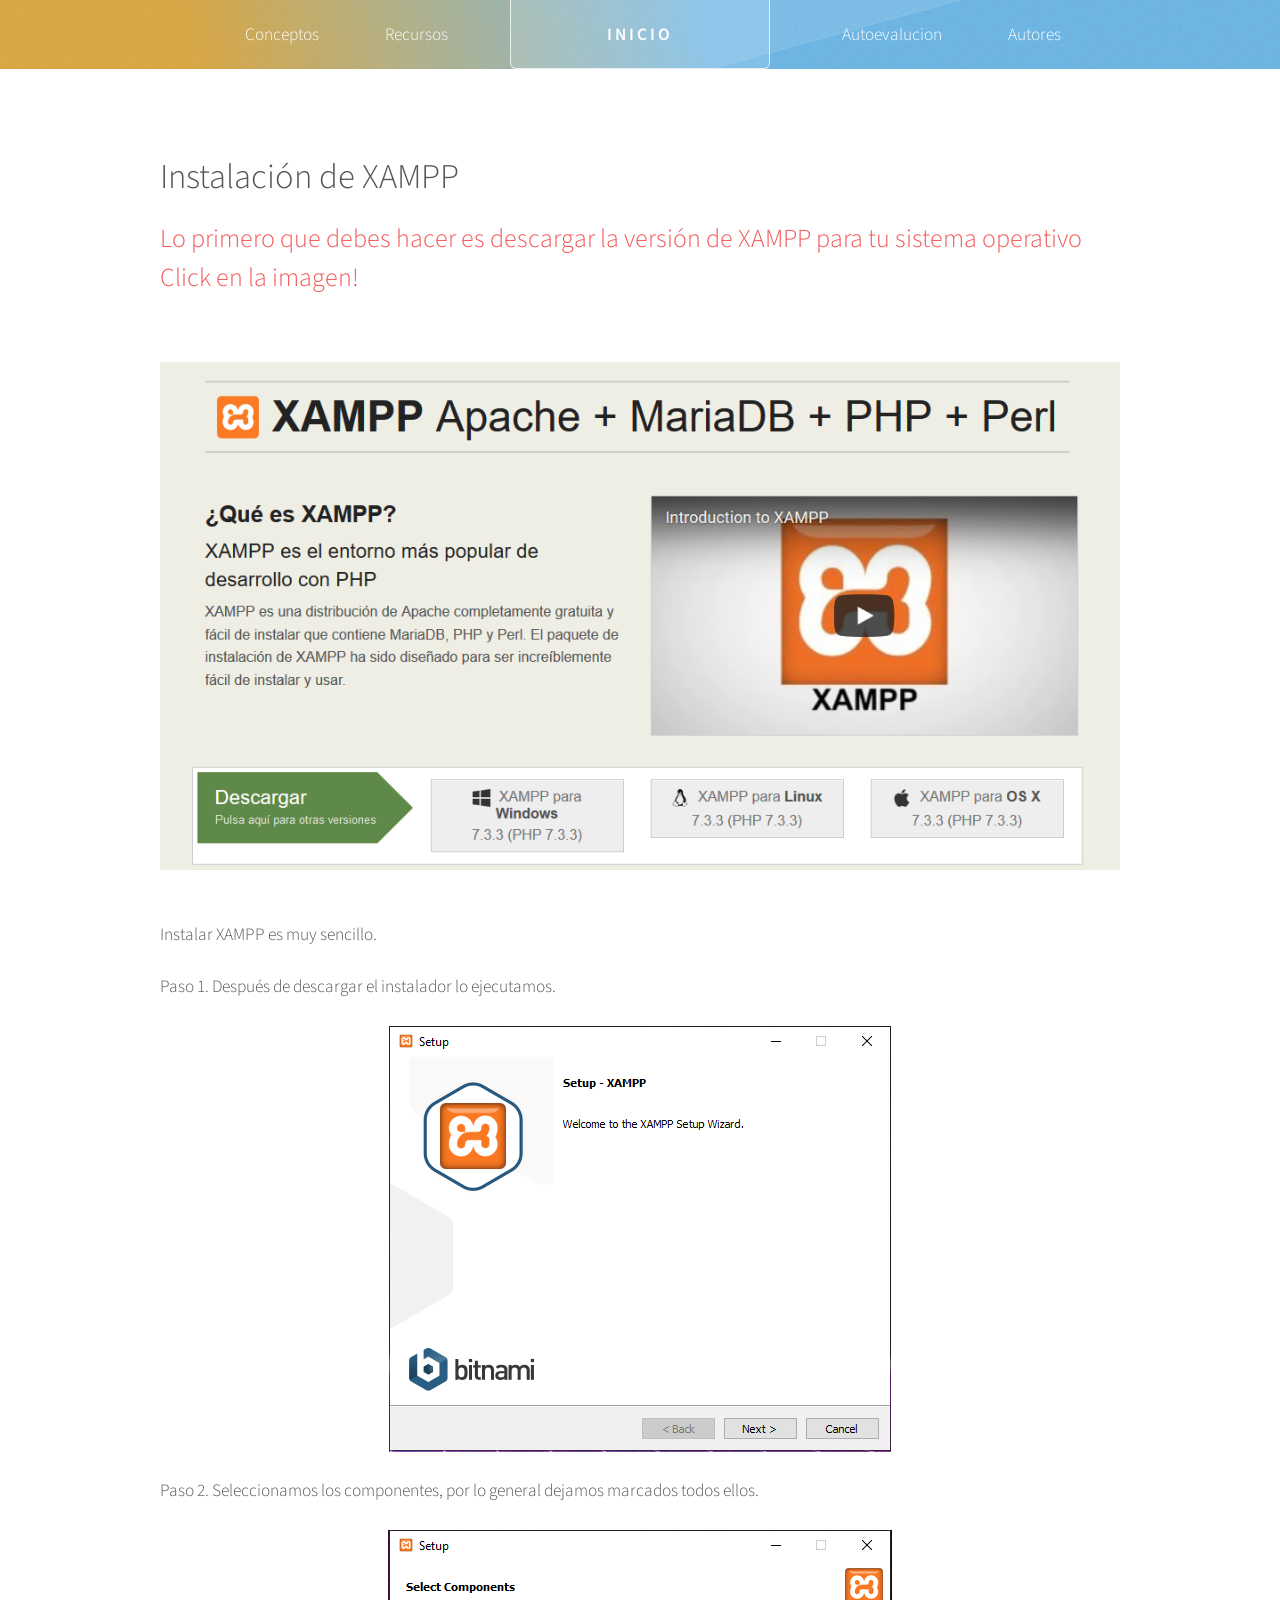
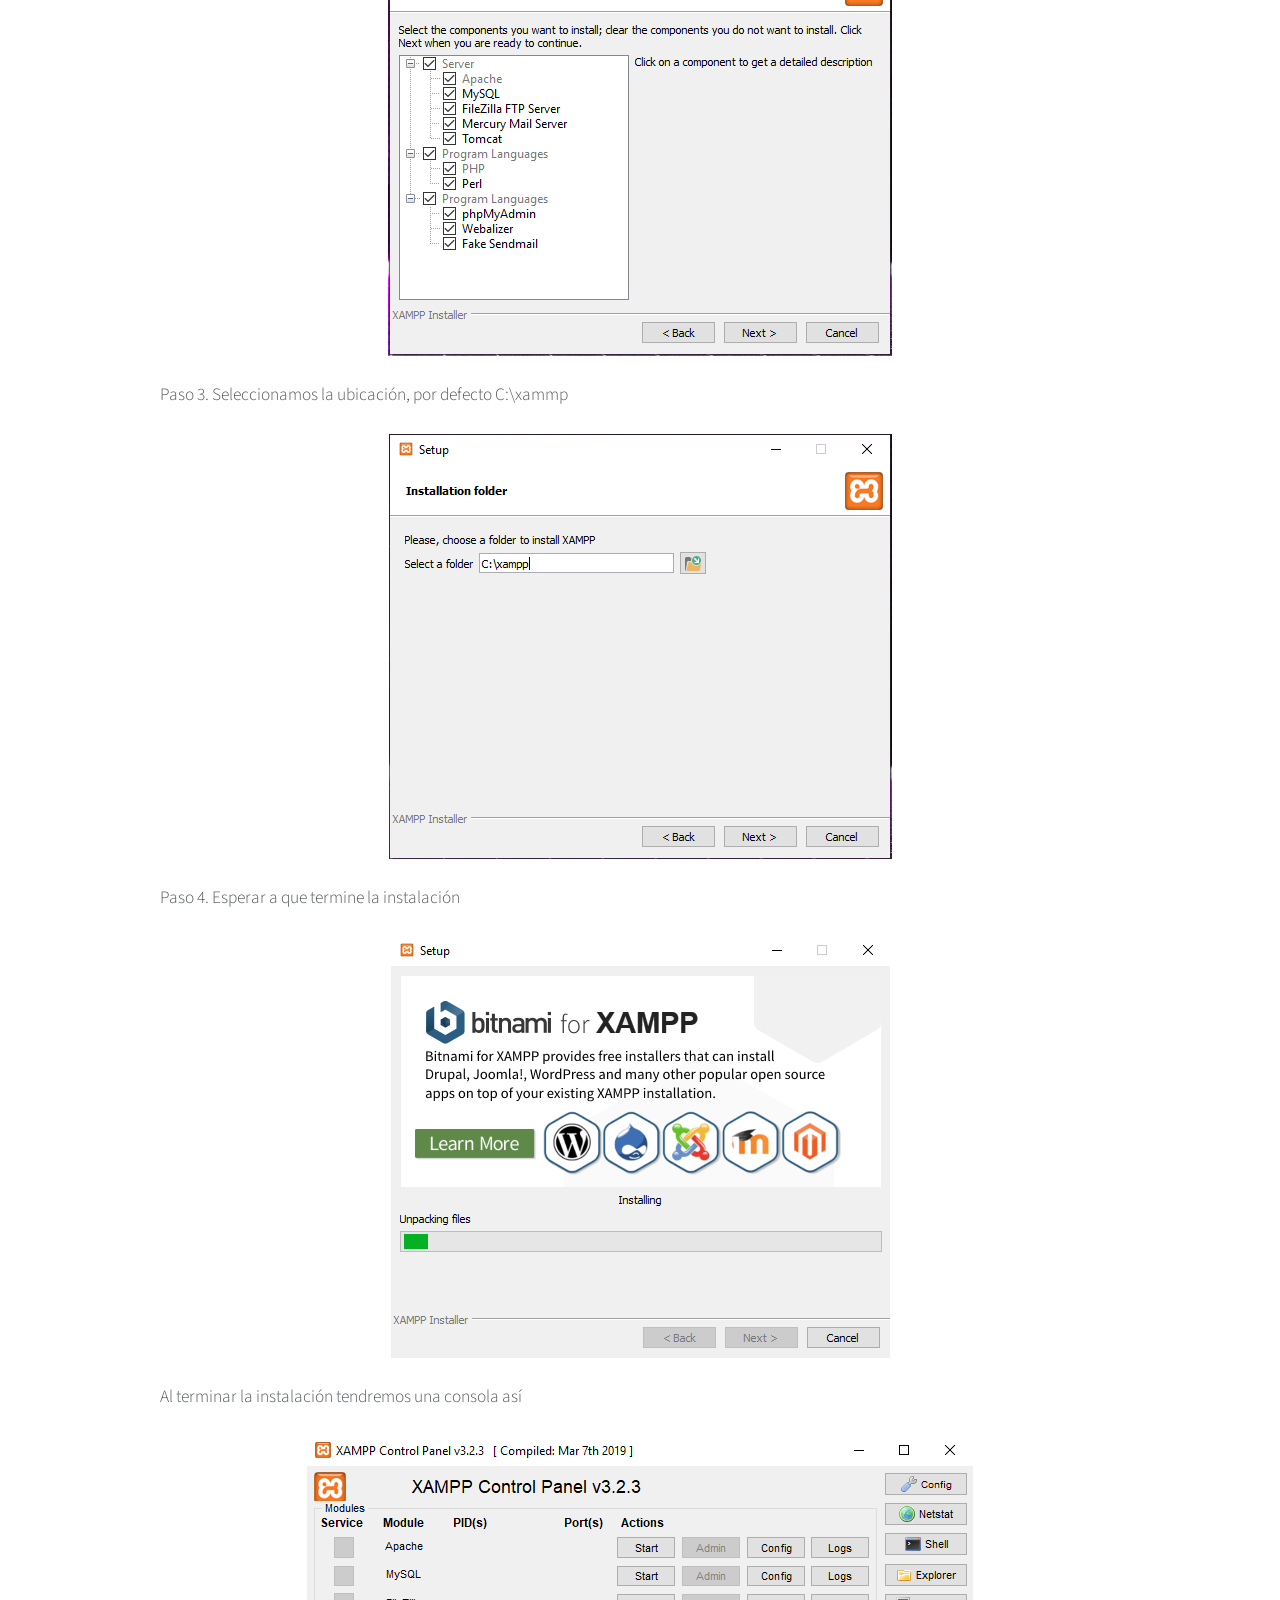
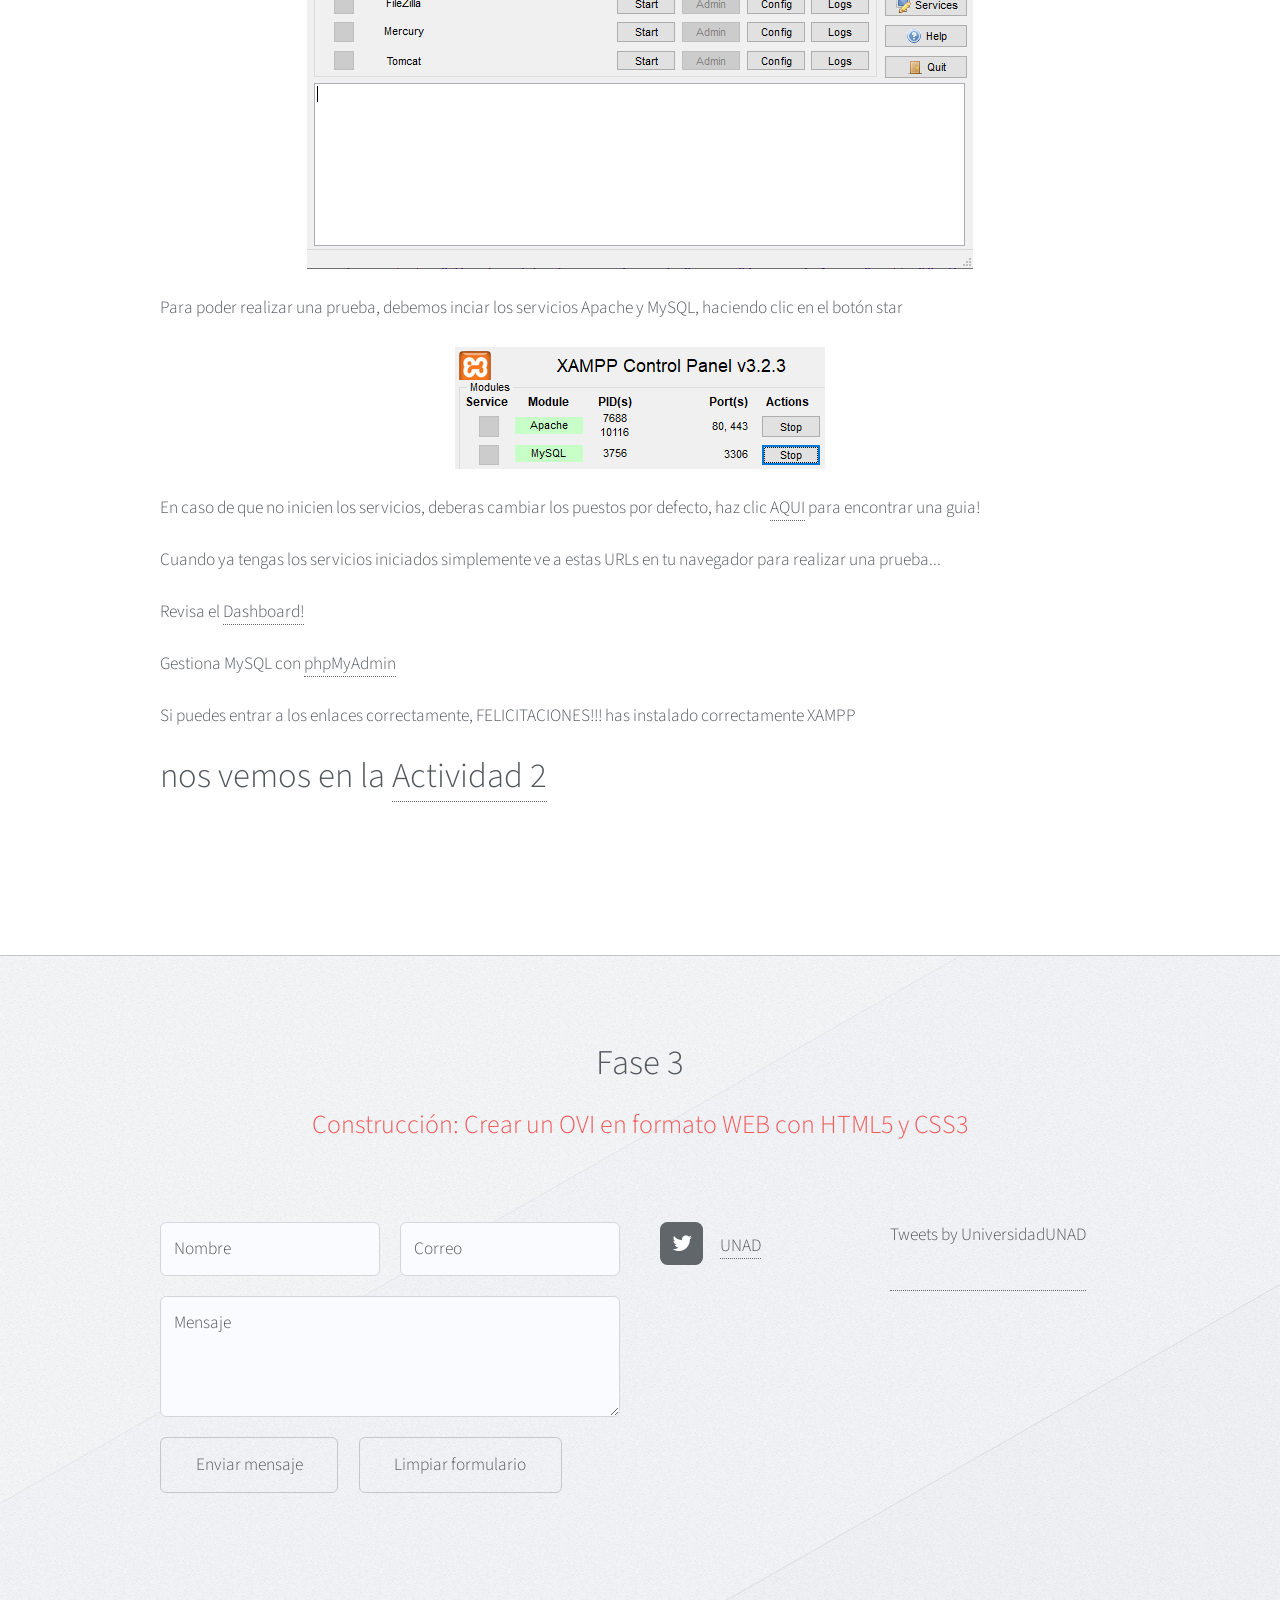
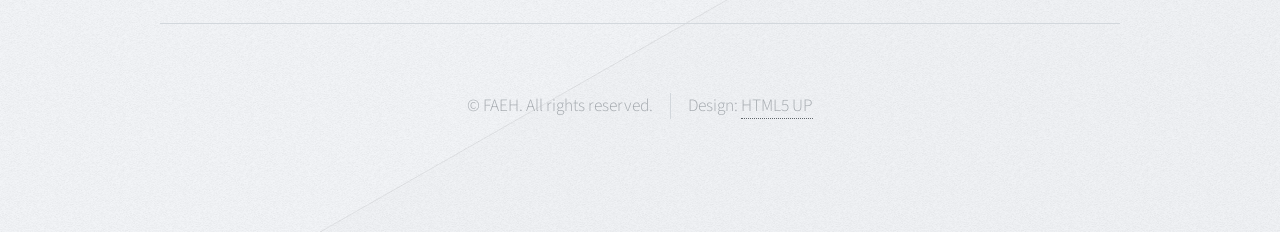
==== commit e447b134: "final final" ====
--- a/actividad1.html
+++ b/actividad1.html
@@ -44,6 +44,10 @@
 									</li>									
 									<li class="break">
 										<a href="#">Autoevalucion</a>
+										<ul>
+											<li><a href="Evaluacion1.html">Actividad evaluativa # 1</a></li>
+											<li><a href="Evaluacion2.html">Actividad evaluativa # 2</a></li>
+										</ul>
 									</li>							
 									<li><a href="autores.html">Autores</a></li>
 								</ul>
